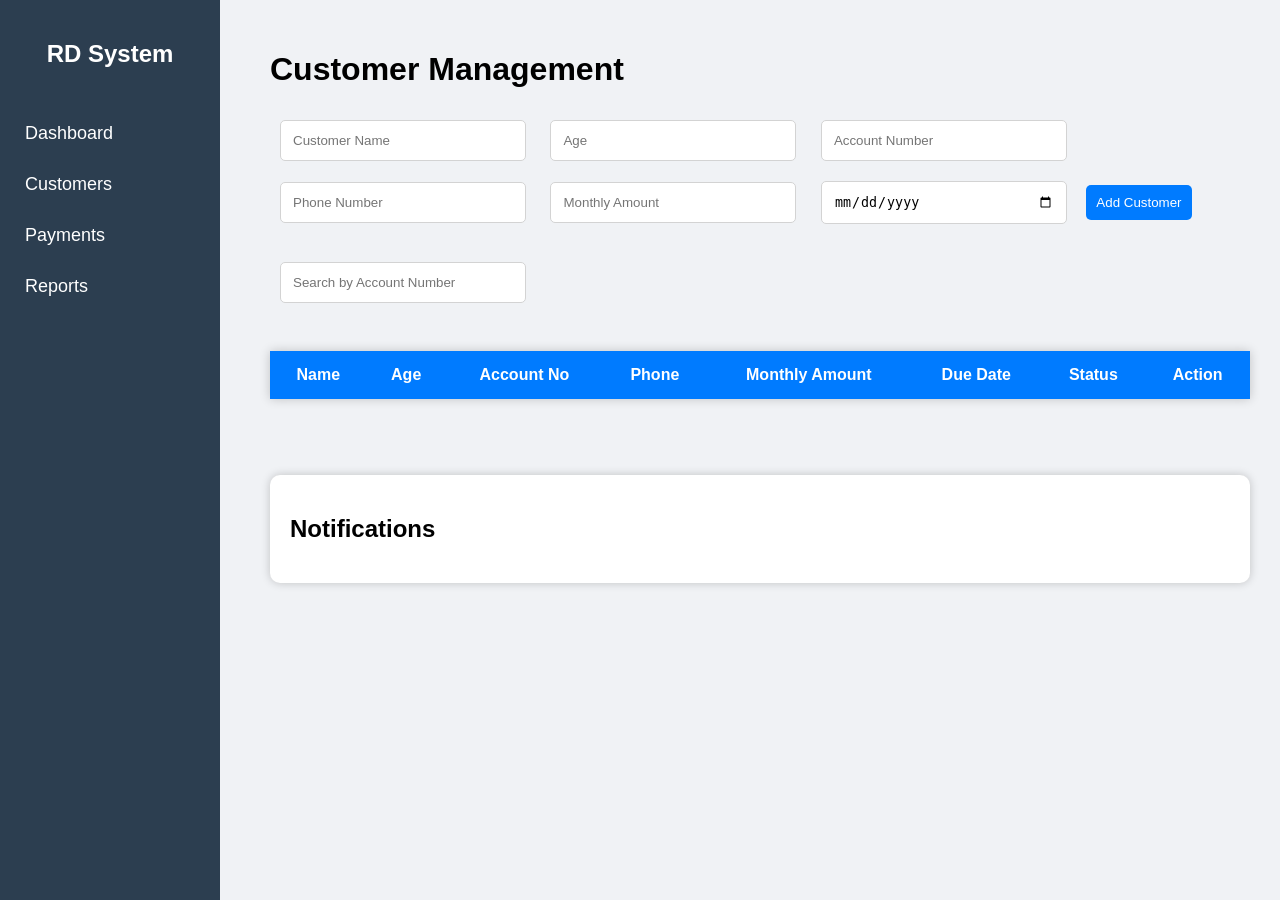
==== customers.html @ 040e13e1 "Rename customer.html to customers.html" ====
<!DOCTYPE html>
<html>

<head>

<title>Customers</title>

<link rel="stylesheet" href="style.css">

</head>

<body>

<!-- Sidebar -->

<div class="sidebar">

<h2>RD System</h2>

<a href="dashboard.html">Dashboard</a>

<a href="customers.html">Customers</a>

<a href="payments.html">Payments</a>

<a href="reports.html">Reports</a>

</div>



<!-- Main Content -->

<div class="main-content">

<h1>Customer Management</h1>


<!-- Input Section -->

<input type="text"
id="name"
placeholder="Customer Name">


<input type="number"
id="age"
placeholder="Age">


<input type="text"
id="account"
placeholder="Account Number">


<input type="text"
id="phone"
placeholder="Phone Number">


<input type="number"
id="amount"
placeholder="Monthly Amount">


<input type="date"
id="dueDate">


<button onclick="addCustomer()">

Add Customer

</button>


<br><br>


<!-- Search -->

<input type="text"

id="search"

placeholder="Search by Account Number"

onkeyup="searchCustomer()">


<br><br>


<!-- Customer Table -->

<table id="customerTable">

<tr>

<th>Name</th>

<th>Age</th>

<th>Account No</th>

<th>Phone</th>

<th>Monthly Amount</th>

<th>Due Date</th>

<th>Status</th>

<th>Action</th>

</tr>

</table>


<br><br>


<!-- Notification Box -->

<div class="notification-box">

<h2>Notifications</h2>

<ul id="notificationList">

</ul>

</div>

</div>


<script src="script.js"></script>

</body>

</html>
---- style.css ----
body{
margin:0;
font-family:Arial,sans-serif;
background:#f0f2f5;
}


/* Sidebar */

.sidebar{

width:220px;
height:100vh;
background:#2c3e50;

position:fixed;
left:0;
top:0;

padding-top:20px;

}


.sidebar h2{

color:white;
text-align:center;
margin-bottom:40px;

}


.sidebar a{

display:block;

color:white;

padding:15px 25px;

text-decoration:none;

font-size:18px;

}


.sidebar a:hover{

background:#34495e;

}


/* Main Content */

.main-content{

margin-left:240px;

padding:30px;

}


/* Dashboard Cards */

.cards{

display:flex;

gap:20px;

flex-wrap:wrap;

margin-top:20px;

}


.card{

width:220px;

background:white;

padding:20px;

border-radius:10px;

box-shadow:0 0 10px rgba(0,0,0,0.2);

text-align:center;

}


/* Notification Box */

.notification-box{

margin-top:40px;

background:white;

padding:20px;

border-radius:10px;

box-shadow:0 0 10px rgba(0,0,0,0.2);

}


/* Table Style */

table{

width:100%;

border-collapse:collapse;

background:white;

margin-top:20px;

box-shadow:0 0 10px rgba(0,0,0,0.2);

}

th{

background:#007bff;

color:white;

padding:15px;

}

td{

padding:15px;

text-align:center;

border-bottom:1px solid lightgray;

}

tr:hover{

background:#f5f5f5;

}

input{

padding:12px;

margin:10px;

width:220px;

border:1px solid lightgray;

border-radius:5px;

}


button{

padding:12px;

background:#007bff;

border:none;

color:white;

border-radius:5px;

cursor:pointer;

}


button:hover{

opacity:0.8;

}

.paid{

color:green;

font-weight:bold;

}


.pending{

color:red;

font-weight:bold;

}

button{

padding:10px;
margin:5px;
border:none;
border-radius:5px;
cursor:pointer;

}

button:hover{

opacity:0.8;

}
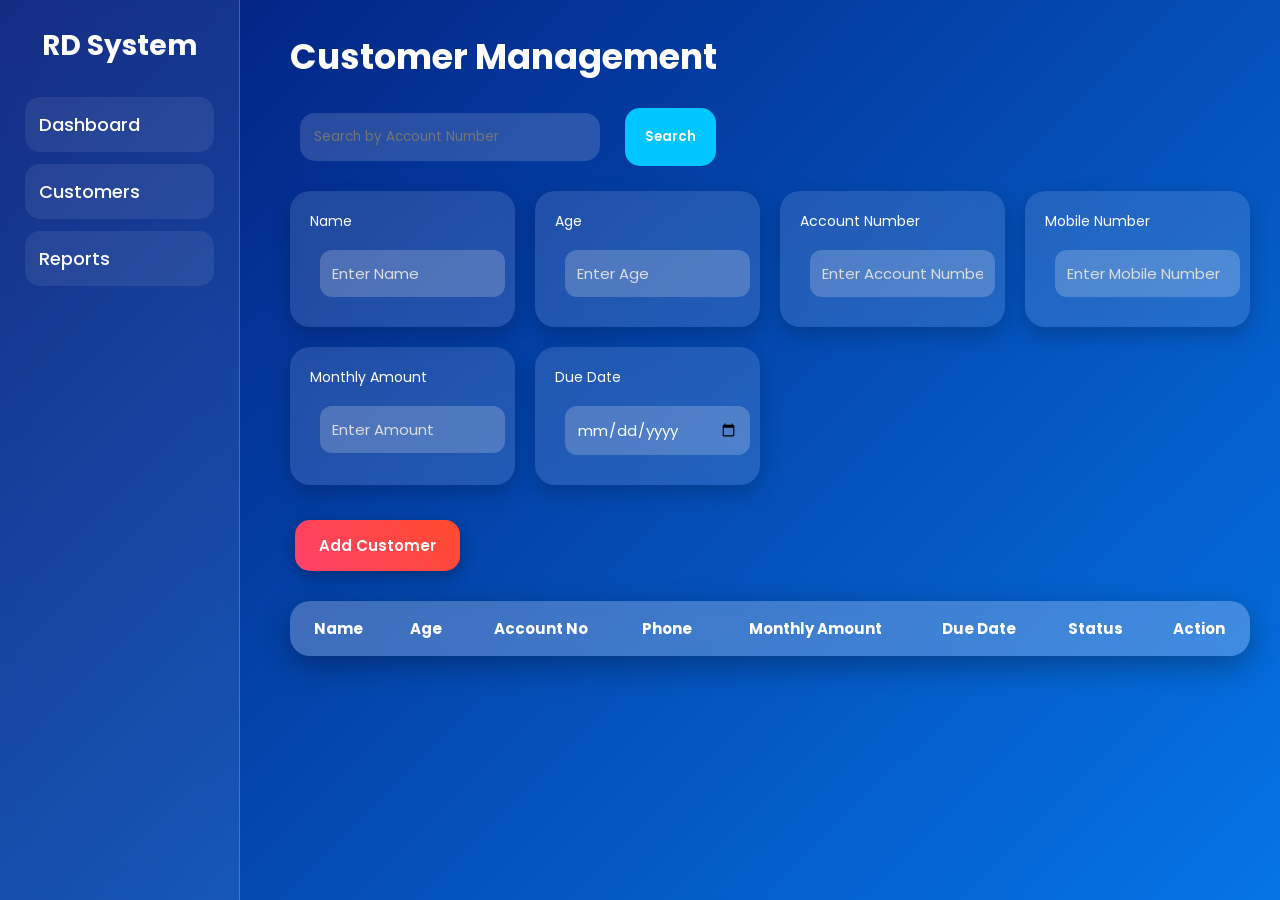
==== commit 6ca28a09: "Update customers.html Added PDF download and customer tables" ====
--- a/customers.html
+++ b/customers.html
@@ -7,12 +7,446 @@
 
 <link rel="stylesheet" href="style.css">
 
+<link rel="preconnect" href="https://fonts.googleapis.com">
+
+<link href="https://fonts.googleapis.com/css2?family=Poppins:wght@300;400;600&display=swap" rel="stylesheet">
+
+<style>
+
+*{
+margin:0;
+padding:0;
+box-sizing:border-box;
+font-family:'Poppins',sans-serif;
+}
+
+
+body{
+
+display:flex;
+background:
+linear-gradient(
+135deg,
+#021B79,
+#0575E6
+);
+
+min-height:100vh;
+color:white;
+
+}
+
+
+
+/* SIDEBAR */
+
+.sidebar{
+
+width:240px;
+background:rgba(255,255,255,0.08);
+
+backdrop-filter:blur(15px);
+
+padding:25px;
+
+height:100vh;
+
+position:fixed;
+
+border-right:
+1px solid rgba(255,255,255,0.2);
+
+}
+
+
+.sidebar h2{
+
+margin-bottom:30px;
+text-align:center;
+font-size:28px;
+
+color:#fff;
+
+}
+
+
+.sidebar a{
+
+display:block;
+
+text-decoration:none;
+
+color:white;
+
+padding:14px;
+
+margin:12px 0;
+
+border-radius:15px;
+
+background:rgba(255,255,255,0.08);
+
+transition:0.4s;
+
+font-weight:500;
+
+}
+
+
+.sidebar a:hover{
+
+background:
+linear-gradient(
+45deg,
+#ff416c,
+#ff4b2b
+);
+
+transform:translateX(5px);
+
+}
+
+
+
+/* MAIN CONTENT */
+
+.main-content{
+
+margin-left:260px;
+padding:30px;
+width:100%;
+
+}
+
+
+.main-content h1{
+
+margin-bottom:20px;
+font-size:35px;
+
+}
+
+
+
+/* INPUT CARDS */
+
+.input-section{
+
+display:grid;
+
+grid-template-columns:
+repeat(auto-fit,minmax(220px,1fr));
+
+gap:20px;
+
+margin-bottom:30px;
+
+}
+
+
+.input-card{
+
+background:
+rgba(255,255,255,0.12);
+
+padding:20px;
+
+border-radius:20px;
+
+backdrop-filter:blur(10px);
+
+box-shadow:
+0 8px 20px rgba(0,0,0,0.2);
+
+transition:0.4s;
+
+}
+
+
+.input-card:hover{
+
+transform:translateY(-5px);
+
+}
+
+
+.input-card label{
+
+display:block;
+margin-bottom:8px;
+font-size:14px;
+
+}
+
+
+.input-card input{
+
+width:100%;
+padding:12px;
+
+border:none;
+
+outline:none;
+
+border-radius:12px;
+
+background:
+rgba(255,255,255,0.2);
+
+color:white;
+
+font-size:15px;
+
+}
+
+
+.input-card input::placeholder{
+
+color:#ddd;
+
+}
+
+
+
+/* BUTTONS */
+
+.buttons{
+
+margin-bottom:25px;
+
+display:flex;
+gap:15px;
+flex-wrap:wrap;
+
+}
+
+
+.buttons button{
+
+padding:14px 24px;
+
+border:none;
+
+border-radius:15px;
+
+background:
+linear-gradient(
+45deg,
+#ff416c,
+#ff4b2b
+);
+
+color:white;
+
+font-size:15px;
+
+cursor:pointer;
+
+transition:0.4s;
+
+font-weight:600;
+
+box-shadow:
+0 5px 15px rgba(0,0,0,0.3);
+
+}
+
+
+.buttons button:hover{
+
+transform:scale(1.05);
+
+}
+
+
+
+/* TABLE */
+
+table{
+
+width:100%;
+
+border-collapse:collapse;
+
+background:
+rgba(255,255,255,0.1);
+
+backdrop-filter:blur(10px);
+
+border-radius:20px;
+
+overflow:hidden;
+
+box-shadow:
+0 10px 30px rgba(0,0,0,0.3);
+
+}
+
+
+table th{
+
+background:
+rgba(255,255,255,0.15);
+
+padding:16px;
+
+font-size:15px;
+
+}
+
+
+table td{
+
+padding:14px;
+
+text-align:center;
+
+border-bottom:
+1px solid rgba(255,255,255,0.1);
+
+}
+
+
+table tr:hover{
+
+background:
+rgba(255,255,255,0.08);
+
+}
+
+
+
+/* ACTION BUTTONS */
+
+.action-btn{
+
+padding:8px 12px;
+
+border:none;
+
+border-radius:10px;
+
+margin:2px;
+
+cursor:pointer;
+
+font-size:13px;
+
+font-weight:600;
+
+color:white;
+
+}
+
+
+.edit-btn{
+
+background:#007bff;
+
+}
+
+
+.delete-btn{
+
+background:#dc3545;
+
+}
+
+
+.paid-btn{
+
+background:#28a745;
+
+}
+
+
+
+/* SEARCH */
+
+.search-box{
+
+margin-bottom:20px;
+
+display:flex;
+gap:10px;
+
+}
+
+
+.search-box input{
+
+padding:14px;
+
+width:300px;
+
+border:none;
+
+outline:none;
+
+border-radius:15px;
+
+background:
+rgba(255,255,255,0.15);
+
+color:white;
+
+}
+
+
+.search-box button{
+
+padding:14px 20px;
+
+border:none;
+
+border-radius:15px;
+
+background:#00c6ff;
+
+color:white;
+
+cursor:pointer;
+
+font-weight:600;
+
+}
+
+
+
+/* RESPONSIVE */
+
+@media(max-width:768px){
+
+.sidebar{
+
+width:100%;
+height:auto;
+position:relative;
+
+}
+
+
+.main-content{
+
+margin-left:0;
+
+}
+
+
+body{
+
+flex-direction:column;
+
+}
+
+}
+
+</style>
+
 </head>
 
 <body>
 
-<!-- Sidebar -->
-
 <div class="sidebar">
 
 <h2>RD System</h2>
@@ -21,51 +455,101 @@
 
 <a href="customers.html">Customers</a>
 
-<a href="payments.html">Payments</a>
-
 <a href="reports.html">Reports</a>
 
 </div>
 
 
 
-<!-- Main Content -->
-
 <div class="main-content">
 
 <h1>Customer Management</h1>
 
 
-<!-- Input Section -->
-
-<input type="text"
-id="name"
-placeholder="Customer Name">
-
-
-<input type="number"
-id="age"
-placeholder="Age">
-
-
-<input type="text"
-id="account"
-placeholder="Account Number">
-
-
-<input type="text"
-id="phone"
-placeholder="Phone Number">
-
-
-<input type="number"
-id="amount"
-placeholder="Monthly Amount">
-
-
-<input type="date"
-id="dueDate">
-
+
+<!-- SEARCH -->
+
+<div class="search-box">
+
+<input
+type="text"
+id="searchAccount"
+placeholder="Search by Account Number">
+
+<button onclick="searchCustomer()">
+
+Search
+
+</button>
+
+</div>
+
+
+
+<!-- INPUT SECTION -->
+
+<div class="input-section">
+
+<div class="input-card">
+
+<label>Name</label>
+
+<input type="text" id="name" placeholder="Enter Name">
+
+</div>
+
+
+<div class="input-card">
+
+<label>Age</label>
+
+<input type="number" id="age" placeholder="Enter Age">
+
+</div>
+
+
+<div class="input-card">
+
+<label>Account Number</label>
+
+<input type="text" id="account" placeholder="Enter Account Number">
+
+</div>
+
+
+<div class="input-card">
+
+<label>Mobile Number</label>
+
+<input type="text" id="phone" placeholder="Enter Mobile Number">
+
+</div>
+
+
+<div class="input-card">
+
+<label>Monthly Amount</label>
+
+<input type="number" id="amount" placeholder="Enter Amount">
+
+</div>
+
+
+<div class="input-card">
+
+<label>Due Date</label>
+
+<input type="date" id="dueDate">
+
+</div>
+
+</div>
+
+
+
+<!-- BUTTONS -->
+
+<div class="buttons">
 
 <button onclick="addCustomer()">
 
@@ -73,68 +557,30 @@
 
 </button>
 
-
-<br><br>
-
-
-<!-- Search -->
-
-<input type="text"
-
-id="search"
-
-placeholder="Search by Account Number"
-
-onkeyup="searchCustomer()">
-
-
-<br><br>
-
-
-<!-- Customer Table -->
+</div>
+
+
+
+<!-- TABLE -->
 
 <table id="customerTable">
 
 <tr>
 
 <th>Name</th>
-
 <th>Age</th>
-
-<th>Account No</th>
-
+<th>Account</th>
 <th>Phone</th>
-
-<th>Monthly Amount</th>
-
+<th>Amount</th>
 <th>Due Date</th>
-
 <th>Status</th>
-
 <th>Action</th>
 
 </tr>
 
 </table>
 
-
-<br><br>
-
-
-<!-- Notification Box -->
-
-<div class="notification-box">
-
-<h2>Notifications</h2>
-
-<ul id="notificationList">
-
-</ul>
-
-</div>
-
-</div>
-
+</div>
 
 <script src="script.js"></script>
 
